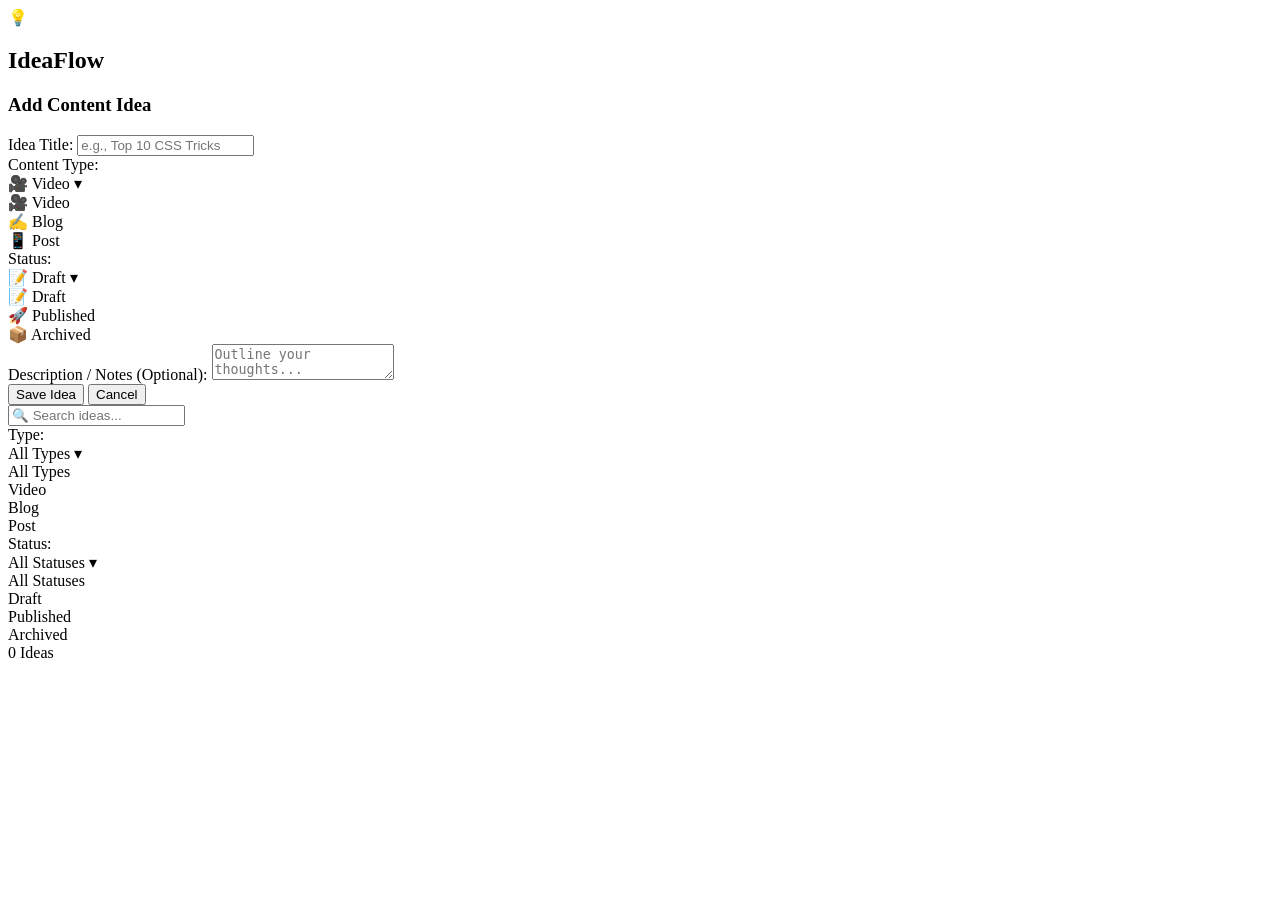
==== index.html @ 68b1c8b8 "Rename CSS and JS file references to lowercase" ====
<!DOCTYPE html>
<html lang="en">
<head>
    <meta charset="UTF-8">
    <meta name="viewport" content="width=device-width, initial-scale=1.0">
    <title>Content Idea Manager</title>
    <link href="https://fonts.googleapis.com/css2?family=Plus+Jakarta+Sans:wght@400;500;600;700&display=swap" rel="stylesheet">
    <link rel="stylesheet" href="content-idea-manager.css">
</head>
<body>

    <div class="app-layout">
        <!-- Sidebar Form -->
        <aside class="sidebar">
            <div class="brand">
                <span class="brand-icon">💡</span>
                <h2>Idea<span>Flow</span></h2>
            </div>

            <form id="ideaForm" class="form-card" onsubmit="event.preventDefault();">
                <h3 id="formTitle">Add Content Idea</h3>
                
                <div class="input-group">
                    <label for="titleInput">Idea Title:</label>
                    <input type="text" id="titleInput" placeholder="e.g., Top 10 CSS Tricks" required>
                </div>

                <!-- Custom Type Select -->
                <div class="input-group">
                    <label>Content Type:</label>
                    <div class="custom-dropdown" id="dropdownType">
                        <div class="dropdown-selected" onclick="toggleDropdown('dropdownType')">
                            <span id="selectedTypeVal">🎥 Video</span>
                            <span class="arrow">▾</span>
                        </div>
                        <div class="dropdown-options">
                            <div class="option-item option-video" onclick="selectOption('dropdownType', 'Video', '🎥 Video')">🎥 Video</div>
                            <div class="option-item option-blog" onclick="selectOption('dropdownType', 'Blog', '✍️ Blog')">✍️ Blog</div>
                            <div class="option-item option-post" onclick="selectOption('dropdownType', 'Post', '📱 Post')">📱 Post</div>
                        </div>
                    </div>
                </div>

                <!-- Custom Status Select -->
                <div class="input-group">
                    <label>Status:</label>
                    <div class="custom-dropdown" id="dropdownStatus">
                        <div class="dropdown-selected" onclick="toggleDropdown('dropdownStatus')">
                            <span id="selectedStatusVal">📝 Draft</span>
                            <span class="arrow">▾</span>
                        </div>
                        <div class="dropdown-options">
                            <div class="option-item option-draft" onclick="selectOption('dropdownStatus', 'Draft', '📝 Draft')">📝 Draft</div>
                            <div class="option-item option-published" onclick="selectOption('dropdownStatus', 'Published', '🚀 Published')">🚀 Published</div>
                            <div class="option-item option-archived" onclick="selectOption('dropdownStatus', 'Archived', '📦 Archived')">📦 Archived</div>
                        </div>
                    </div>
                </div>

                <div class="input-group">
                    <label for="descInput">Description / Notes (Optional):</label>
                    <textarea id="descInput" placeholder="Outline your thoughts..."></textarea>
                </div>

                <div class="form-actions">
                    <button type="button" id="saveBtn" class="btn-primary">
                        <span id="saveBtnText">Save Idea</span>
                    </button>
                    <button type="button" id="cancelBtn" class="btn-secondary hidden">Cancel</button>
                </div>
            </form>
        </aside>

        <!-- Main Display Area -->
        <main class="main-content">
            <header class="top-bar">
                <div class="filters-wrapper">
                    <div class="filter-box">
                        <input type="text" id="searchInput" placeholder="🔍 Search ideas..." class="search-input">
                    </div>

                    <!-- Filter Type -->
                    <div class="filter-box">
                        <label>Type:</label>
                        <div class="custom-dropdown small-dd" id="filterDropdownType">
                            <div class="dropdown-selected" onclick="toggleDropdown('filterDropdownType')">
                                <span id="filterTypeVal">All Types</span>
                                <span class="arrow">▾</span>
                            </div>
                            <div class="dropdown-options">
                                <div class="option-item" onclick="selectFilterOption('filterDropdownType', 'All', 'All Types')">All Types</div>
                                <div class="option-item option-video" onclick="selectFilterOption('filterDropdownType', 'Video', 'Video')">Video</div>
                                <div class="option-item option-blog" onclick="selectFilterOption('filterDropdownType', 'Blog', 'Blog')">Blog</div>
                                <div class="option-item option-post" onclick="selectFilterOption('filterDropdownType', 'Post', 'Post')">Post</div>
                            </div>
                        </div>
                    </div>

                    <!-- Filter Status -->
                    <div class="filter-box">
                        <label>Status:</label>
                        <div class="custom-dropdown small-dd" id="filterDropdownStatus">
                            <div class="dropdown-selected" onclick="toggleDropdown('filterDropdownStatus')">
                                <span id="filterStatusVal">All Statuses</span>
                                <span class="arrow">▾</span>
                            </div>
                            <div class="dropdown-options">
                                <div class="option-item" onclick="selectFilterOption('filterDropdownStatus', 'All', 'All Statuses')">All Statuses</div>
                                <div class="option-item option-draft" onclick="selectFilterOption('filterDropdownStatus', 'Draft', 'Draft')">Draft</div>
                                <div class="option-item option-published" onclick="selectFilterOption('filterDropdownStatus', 'Published', 'Published')">Published</div>
                                <div class="option-item option-archived" onclick="selectFilterOption('filterDropdownStatus', 'Archived', 'Archived')">Archived</div>
                            </div>
                        </div>
                    </div>
                </div>

                <div class="stats-badge">
                    <span id="ideaCount">0</span> Ideas
                </div>
            </header>

            <div id="ideasList" class="ideas-grid"></div>
        </main>
    </div>

    <script src="content-idea-manager.js"></script>
</body>
</html>
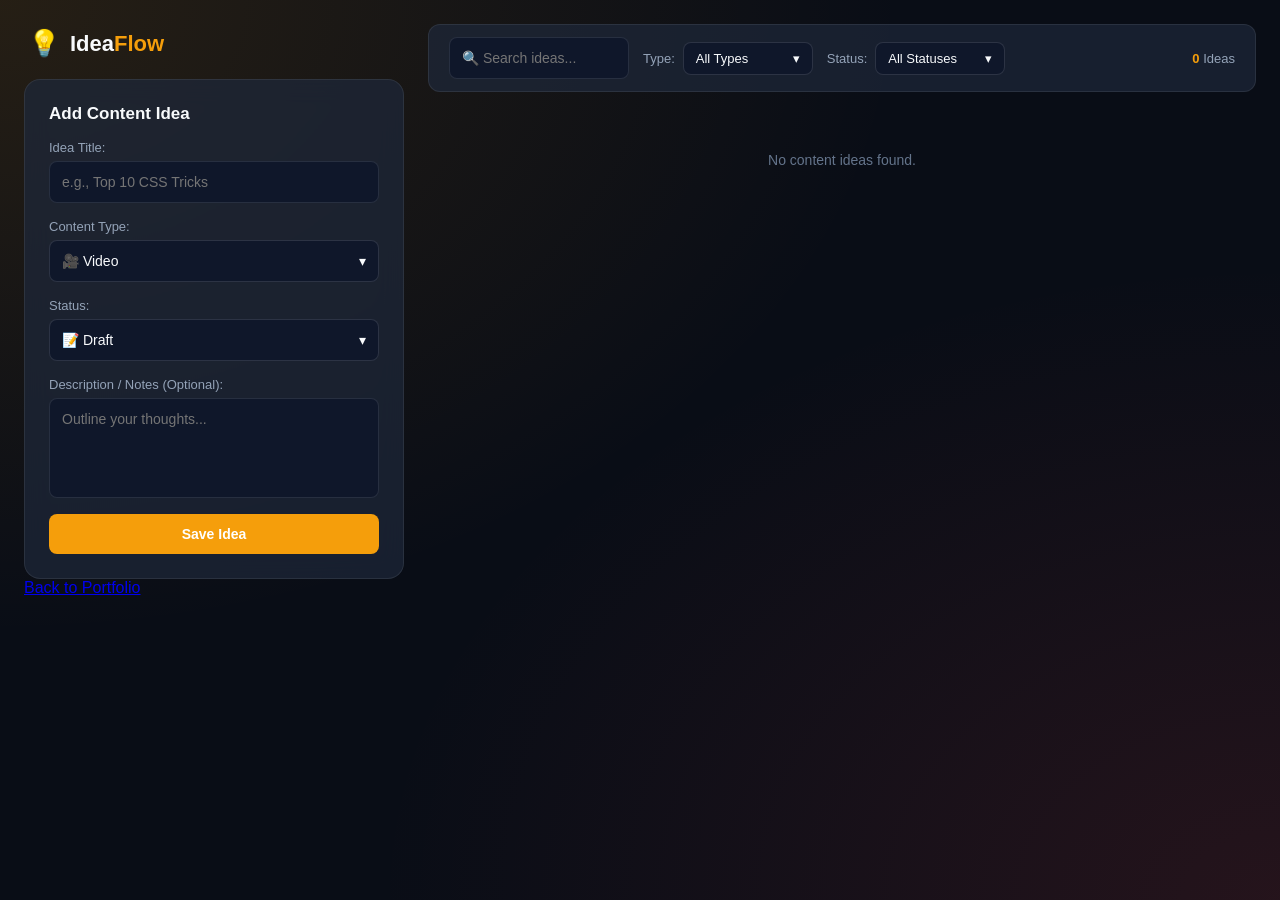
==== commit cda4b250: "Remove commented sections from index.html Removed comments for sidebar, main display area, and filte" ====
--- a/index.html
+++ b/index.html
@@ -10,7 +10,7 @@
 <body>
 
     <div class="app-layout">
-        <!-- Sidebar Form -->
+    
         <aside class="sidebar">
             <div class="brand">
                 <span class="brand-icon">💡</span>
@@ -25,7 +25,6 @@
                     <input type="text" id="titleInput" placeholder="e.g., Top 10 CSS Tricks" required>
                 </div>
 
-                <!-- Custom Type Select -->
                 <div class="input-group">
                     <label>Content Type:</label>
                     <div class="custom-dropdown" id="dropdownType">
@@ -41,7 +40,6 @@
                     </div>
                 </div>
 
-                <!-- Custom Status Select -->
                 <div class="input-group">
                     <label>Status:</label>
                     <div class="custom-dropdown" id="dropdownStatus">
@@ -71,15 +69,13 @@
             </form>
         </aside>
 
-        <!-- Main Display Area -->
         <main class="main-content">
             <header class="top-bar">
                 <div class="filters-wrapper">
                     <div class="filter-box">
                         <input type="text" id="searchInput" placeholder="🔍 Search ideas..." class="search-input">
                     </div>
-
-                    <!-- Filter Type -->
+                    
                     <div class="filter-box">
                         <label>Type:</label>
                         <div class="custom-dropdown small-dd" id="filterDropdownType">
@@ -96,7 +92,6 @@
                         </div>
                     </div>
 
-                    <!-- Filter Status -->
                     <div class="filter-box">
                         <label>Status:</label>
                         <div class="custom-dropdown small-dd" id="filterDropdownStatus">
@@ -124,5 +119,6 @@
     </div>
 
     <script src="content-idea-manager.js"></script>
+    <a href="https://mariam-mousa223.github.io/Portfolio/" class="back-link">Back to Portfolio</a>
 </body>
 </html>
--- a/content-idea-manager.css
+++ b/content-idea-manager.css
@@ -0,0 +1,330 @@
+* {
+    box-sizing: border-box;
+    margin: 0;
+    padding: 0;
+    font-family: 'Plus Jakarta Sans', sans-serif;
+}
+
+body {
+    background: #090d16;
+    background-image: 
+        radial-gradient(at 0% 0%, rgba(245, 158, 11, 0.12) 0px, transparent 50%),
+        radial-gradient(at 100% 100%, rgba(239, 68, 68, 0.12) 0px, transparent 50%);
+    color: #f8fafc;
+    min-height: 100vh;
+    padding: 24px;
+}
+
+.app-layout {
+    max-width: 1250px;
+    margin: 0 auto;
+    display: grid;
+    grid-template-columns: 380px 1fr;
+    gap: 24px;
+}
+
+.sidebar {
+    display: flex;
+    flex-direction: column;
+    gap: 16px;
+    width: 380px;
+}
+
+.brand {
+    display: flex;
+    align-items: center;
+    gap: 10px;
+    padding: 4px;
+}
+
+.brand-icon { font-size: 26px; }
+.brand h2 { font-size: 22px; font-weight: 700; }
+.brand span { color: #f59e0b; }
+
+.form-card {
+    background: rgba(30, 41, 59, 0.7);
+    border: 1px solid rgba(255, 255, 255, 0.08);
+    backdrop-filter: blur(12px);
+    border-radius: 16px;
+    padding: 24px;
+    display: flex;
+    flex-direction: column;
+    gap: 16px;
+}
+
+.form-card h3 { font-size: 17px; font-weight: 600; }
+
+.input-group {
+    display: flex;
+    flex-direction: column;
+    gap: 6px;
+}
+
+.input-group label { font-size: 13px; color: #94a3b8; }
+
+input[type="text"], textarea {
+    background: #0f172a;
+    border: 1px solid rgba(255, 255, 255, 0.1);
+    padding: 12px;
+    border-radius: 8px;
+    color: #f8fafc;
+    font-size: 14px;
+    outline: none;
+    transition: all 0.2s;
+}
+
+textarea {
+    min-height: 100px;
+    resize: none;
+}
+
+input:focus, textarea:focus {
+    border-color: #f59e0b;
+    box-shadow: 0 0 0 3px rgba(245, 158, 11, 0.2);
+}
+
+/* Custom Dropdown Styling with Colorful Accent Highlights */
+.custom-dropdown {
+    position: relative;
+    user-select: none;
+}
+
+.dropdown-selected {
+    background: #0f172a;
+    border: 1px solid rgba(255, 255, 255, 0.12);
+    padding: 12px;
+    border-radius: 8px;
+    color: #f8fafc;
+    font-size: 14px;
+    cursor: pointer;
+    display: flex;
+    justify-content: space-between;
+    align-items: center;
+    transition: all 0.2s ease;
+}
+
+.dropdown-selected:hover {
+    border-color: #f59e0b;
+    background: #141e33;
+}
+
+.dropdown-options {
+    display: none;
+    position: absolute;
+    top: calc(100% + 6px);
+    left: 0;
+    right: 0;
+    background: #131c2e;
+    border: 1px solid rgba(255, 255, 255, 0.15);
+    border-radius: 10px;
+    box-shadow: 0 12px 30px rgba(0, 0, 0, 0.6);
+    z-index: 100;
+    overflow: hidden;
+    padding: 6px;
+}
+
+.custom-dropdown.active .dropdown-options {
+    display: block;
+}
+
+.option-item {
+    padding: 10px 12px;
+    font-size: 13.5px;
+    color: #cbd5e1;
+    cursor: pointer;
+    border-radius: 6px;
+    margin-bottom: 2px;
+    display: flex;
+    align-items: center;
+    gap: 8px;
+    transition: all 0.15s ease;
+}
+
+.option-item:last-child {
+    margin-bottom: 0;
+}
+
+/* Specific Dropdown Colored Hover Styles */
+.option-video:hover {
+    background: rgba(168, 85, 247, 0.2);
+    color: #c084fc;
+}
+
+.option-blog:hover {
+    background: rgba(59, 130, 246, 0.2);
+    color: #60a5fa;
+}
+
+.option-post:hover {
+    background: rgba(16, 185, 129, 0.2);
+    color: #34d399;
+}
+
+.option-draft:hover {
+    background: rgba(245, 158, 11, 0.2);
+    color: #fbbf24;
+}
+
+.option-published:hover {
+    background: rgba(34, 197, 94, 0.2);
+    color: #4ade80;
+}
+
+.option-archived:hover {
+    background: rgba(148, 163, 184, 0.2);
+    color: #cbd5e1;
+}
+
+.small-dd .dropdown-selected {
+    padding: 8px 12px;
+    font-size: 13px;
+    min-width: 130px;
+}
+
+.small-dd .option-item {
+    padding: 8px 10px;
+    font-size: 12.5px;
+}
+
+.form-actions { display: flex; gap: 8px; }
+
+button {
+    border: none;
+    padding: 12px;
+    border-radius: 8px;
+    font-size: 14px;
+    font-weight: 600;
+    cursor: pointer;
+    transition: all 0.2s;
+}
+
+.btn-primary { background: #f59e0b; color: white; width: 100%; }
+.btn-primary:hover { background: #d97706; }
+.btn-secondary { background: #334155; color: white; }
+.hidden { display: none; }
+
+/* Main Area */
+.main-content {
+    display: flex;
+    flex-direction: column;
+    gap: 20px;
+}
+
+.top-bar {
+    display: flex;
+    align-items: center;
+    justify-content: space-between;
+    background: rgba(30, 41, 59, 0.7);
+    border: 1px solid rgba(255, 255, 255, 0.08);
+    padding: 12px 20px;
+    border-radius: 12px;
+}
+
+.filters-wrapper {
+    display: flex;
+    gap: 14px;
+    align-items: center;
+}
+
+.search-input {
+    padding: 8px 12px;
+    font-size: 13px;
+    border-radius: 6px;
+    width: 180px;
+}
+
+.filter-box {
+    display: flex;
+    align-items: center;
+    gap: 8px;
+}
+
+.filter-box label { font-size: 13px; color: #94a3b8; }
+
+.stats-badge { font-size: 13px; color: #94a3b8; }
+.stats-badge span { color: #f59e0b; font-weight: 700; }
+
+/* Ideas Grid */
+.ideas-grid {
+    display: grid;
+    grid-template-columns: repeat(auto-fill, minmax(280px, 1fr));
+    gap: 16px;
+}
+
+.idea-card {
+    background: rgba(30, 41, 59, 0.7);
+    border: 1px solid rgba(255, 255, 255, 0.08);
+    backdrop-filter: blur(12px);
+    border-radius: 14px;
+    padding: 18px;
+    display: flex;
+    flex-direction: column;
+    justify-content: space-between;
+    gap: 14px;
+    transition: all 0.2s ease;
+}
+
+.idea-card:hover {
+    transform: translateY(-3px);
+    border-color: rgba(245, 158, 11, 0.4);
+    box-shadow: 0 10px 20px rgba(0, 0, 0, 0.2);
+}
+
+.idea-header {
+    display: flex;
+    justify-content: space-between;
+    align-items: center;
+}
+
+.tag-type {
+    padding: 4px 10px;
+    border-radius: 6px;
+    font-size: 11px;
+    font-weight: 700;
+    background: rgba(255, 255, 255, 0.05);
+    border: 1px solid rgba(255, 255, 255, 0.1);
+}
+
+.tag-status {
+    padding: 4px 10px;
+    border-radius: 20px;
+    font-size: 11px;
+    font-weight: 600;
+}
+
+.status-draft { background: rgba(234, 179, 8, 0.15); color: #facc15; }
+.status-published { background: rgba(34, 197, 94, 0.15); color: #4ade80; }
+.status-archived { background: rgba(148, 163, 184, 0.15); color: #94a3b8; }
+
+.idea-body h4 {
+    font-size: 16px;
+    font-weight: 600;
+    margin-bottom: 6px;
+    color: #f8fafc;
+}
+
+.idea-body p {
+    font-size: 13px;
+    color: #94a3b8;
+    line-height: 1.4;
+}
+
+.idea-actions {
+    display: flex;
+    gap: 8px;
+    border-top: 1px solid rgba(255, 255, 255, 0.05);
+    padding-top: 12px;
+}
+
+.btn-edit, .btn-delete {
+    flex: 1;
+    padding: 8px;
+    font-size: 12px;
+    border-radius: 6px;
+}
+
+.btn-edit { background: rgba(245, 158, 11, 0.15); color: #fbbf24; }
+.btn-edit:hover { background: rgba(245, 158, 11, 0.3); }
+
+.btn-delete { background: rgba(239, 68, 68, 0.15); color: #f87171; }
+.btn-delete:hover { background: rgba(239, 68, 68, 0.3); }
